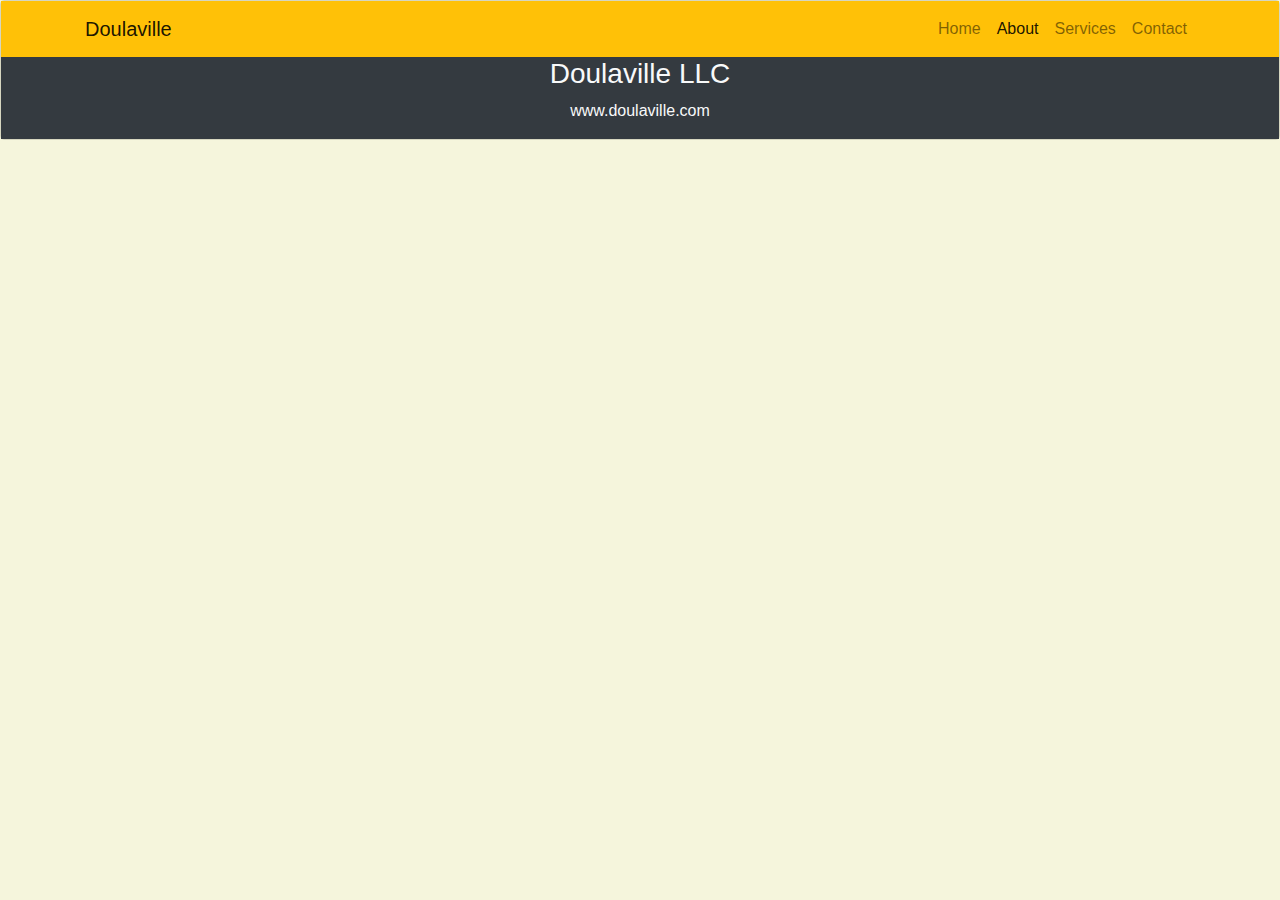
==== about.html @ 0a19f449 "Update webpages" ====
<!DOCTYPE html>
<html lang="en">

<head>
    <meta charset="UTF-8" />
    <meta name="viewport" content="width=device-width, initial-scale=1.0" />
    <link rel="stylesheet" href="Team_1_First_Project/assets/style.css">
    <link rel="stylesheet" href="https://stackpath.bootstrapcdn.com/bootstrap/4.4.1/css/bootstrap.min.css"
        integrity="sha384-Vkoo8x4CGsO3+Hhxv8T/Q5PaXtkKtu6ug5TOeNV6gBiFeWPGFN9MuhOf23Q9Ifjh" crossorigin="anonymous">

    <title>Project 1</title>
</head>

<body class="card" style="background-color: beige;">
    <nav class="navbar navbar-expand-lg navbar-light bg-warning ">
        <div class="container">
            <button class="navbar-toggler" type="button" data-toggle="collapse" data-target="#navbarTogglerDemo03"
                aria-controls="navbarTogglerDemo03" aria-expanded="false" aria-label="Toggle navigation">
                <span class="navbar-toggler-icon"></span>
            </button>
            <a class="navbar-brand" href="#">Doulaville</a>
            <div class="collapse navbar-collapse" id="navbarTogglerDemo03">
                <ul class="navbar-nav ml-auto">
                    <li class="nav-item">
                        <a class="nav-link" href="./index.html">Home</a>
                    </li>
                    <li class="nav-item active">
                        <a class="nav-link" href="./about.html">About <span class="sr-only">(current)</span></a>
                    </li>
                    <li class="nav-item">
                        <a class="nav-link" href="./services.html">Services</a>
                    </li>
                    <li class="nav-item">
                        <a class="nav-link" href="./contact.html">Contact</a>
                    </li>
                </ul>
            </div>
        </div>
    </nav>

    <!-- <body>
    <nav class=" bg-warning ">
        <h3>Doulaville</h3>
        <div class="collapse navbar-collapse" id="navbarNav">
            <ul class="navbar-nav ml-auto">
                <!-<li class="nav-item active">
          <a class="nav-link" href="index.html">Start Here <span class="sr-only">(current)</span></a>
        </li> -->
    <!-- <li class="nav-item">
                    <a class="nav-link" href="./index.html">Home</a>
                </li>
                <li class="nav-item">
                    <a class="nav-link" href="./about.html">About</a>
                </li>
                <li class="nav-item">
                    <a class="nav-link" href="./services.html">Services</a>
                </li>
                <li class="nav-item">
                    <a class="nav-link" href="./contact.html">Contact</a>
                </li>

            </ul>
        </div> -->
    <!-- <ul class=" list list-unstyled list-inline-item nav justify-content-end">
            <a href="index.html">Home</a>
            <a href="./about.html">About</a>
            <a href="./services.html">Services</a>
            <a href="./about.html">contact</a>
        </ul>
    </nav> -->
    <footer class="bg-dark text-light fixed-buttom">

        <h3 class="text-center">Doulaville LLC</h3>
        <p class="text-center">www.doulaville.com</p>
    </footer>


</body>

</html>
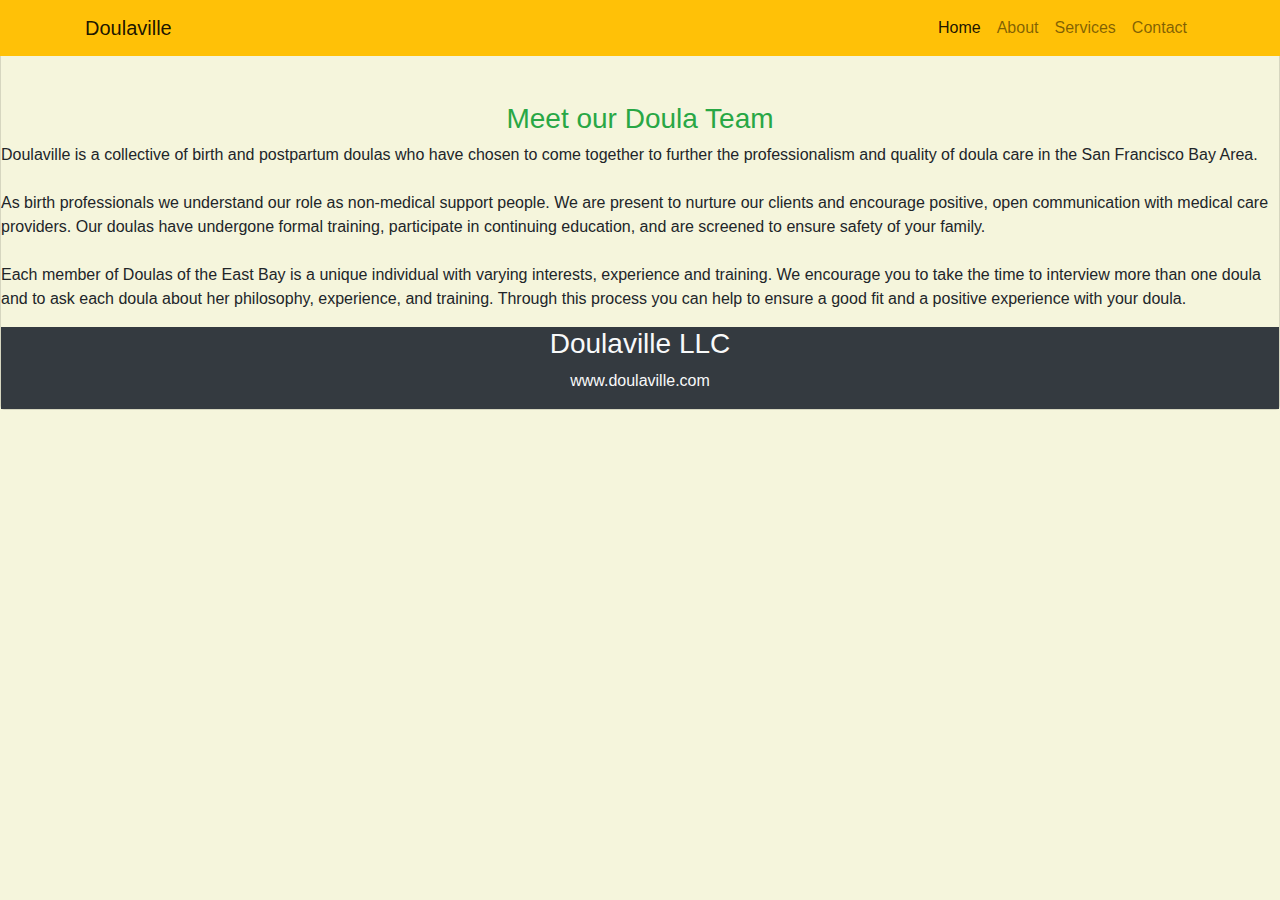
==== commit 6cfd8086: "Merge pull request #15 from shakymary/master" ====
--- a/about.html
+++ b/about.html
@@ -12,7 +12,7 @@
 </head>
 
 <body class="card" style="background-color: beige;">
-    <nav class="navbar navbar-expand-lg navbar-light bg-warning ">
+    <nav class="navbar navbar-expand-lg navbar-light bg-warning fixed-top ">
         <div class="container">
             <button class="navbar-toggler" type="button" data-toggle="collapse" data-target="#navbarTogglerDemo03"
                 aria-controls="navbarTogglerDemo03" aria-expanded="false" aria-label="Toggle navigation">
@@ -21,11 +21,11 @@
             <a class="navbar-brand" href="#">Doulaville</a>
             <div class="collapse navbar-collapse" id="navbarTogglerDemo03">
                 <ul class="navbar-nav ml-auto">
+                    <li class="nav-item active">
+                        <a class="nav-link" href="./index.html">Home <span class="sr-only">(current)</span></a>
+                    </li>
                     <li class="nav-item">
-                        <a class="nav-link" href="./index.html">Home</a>
-                    </li>
-                    <li class="nav-item active">
-                        <a class="nav-link" href="./about.html">About <span class="sr-only">(current)</span></a>
+                        <a class="nav-link" href="./about.html">About</a>
                     </li>
                     <li class="nav-item">
                         <a class="nav-link" href="./services.html">Services</a>
@@ -38,36 +38,35 @@
         </div>
     </nav>
 
-    <!-- <body>
-    <nav class=" bg-warning ">
-        <h3>Doulaville</h3>
-        <div class="collapse navbar-collapse" id="navbarNav">
-            <ul class="navbar-nav ml-auto">
-                <!-<li class="nav-item active">
-          <a class="nav-link" href="index.html">Start Here <span class="sr-only">(current)</span></a>
-        </li> -->
-    <!-- <li class="nav-item">
-                    <a class="nav-link" href="./index.html">Home</a>
-                </li>
-                <li class="nav-item">
-                    <a class="nav-link" href="./about.html">About</a>
-                </li>
-                <li class="nav-item">
-                    <a class="nav-link" href="./services.html">Services</a>
-                </li>
-                <li class="nav-item">
-                    <a class="nav-link" href="./contact.html">Contact</a>
-                </li>
+    <div>
+        <div class="img-container">
+            <img src="./assets/images/community.jpg" class="img-fluid " alt="Responsive image">
+        </div>
 
-            </ul>
-        </div> -->
-    <!-- <ul class=" list list-unstyled list-inline-item nav justify-content-end">
-            <a href="index.html">Home</a>
-            <a href="./about.html">About</a>
-            <a href="./services.html">Services</a>
-            <a href="./about.html">contact</a>
-        </ul>
-    </nav> -->
+        <p class="lead text-justify container">
+            <br>
+            <br>
+            <h3 class="text-success text-center">Meet our Doula Team</h3>
+            Doulaville is a collective of birth and postpartum doulas who have chosen to come together to further the
+            professionalism and quality of doula care in the San Francisco Bay Area.
+            <br>
+            <br>
+
+            As birth professionals we understand our role as non-medical support people. We are present to nurture our
+            clients and encourage positive, open communication with medical care providers. Our doulas have undergone
+            formal training, participate in continuing education, and are screened to ensure safety of your family.
+            <br>
+            <br>
+
+            Each member of Doulas of the East Bay is a unique individual with varying interests, experience and
+            training. We encourage you to take the time to interview more than one doula and to ask each doula about her
+            philosophy, experience, and training. Through this process you can help to ensure a good fit and a
+            positive experience with your doula.
+
+
+
+        </p>
+    </div>
     <footer class="bg-dark text-light fixed-buttom">
 
         <h3 class="text-center">Doulaville LLC</h3>
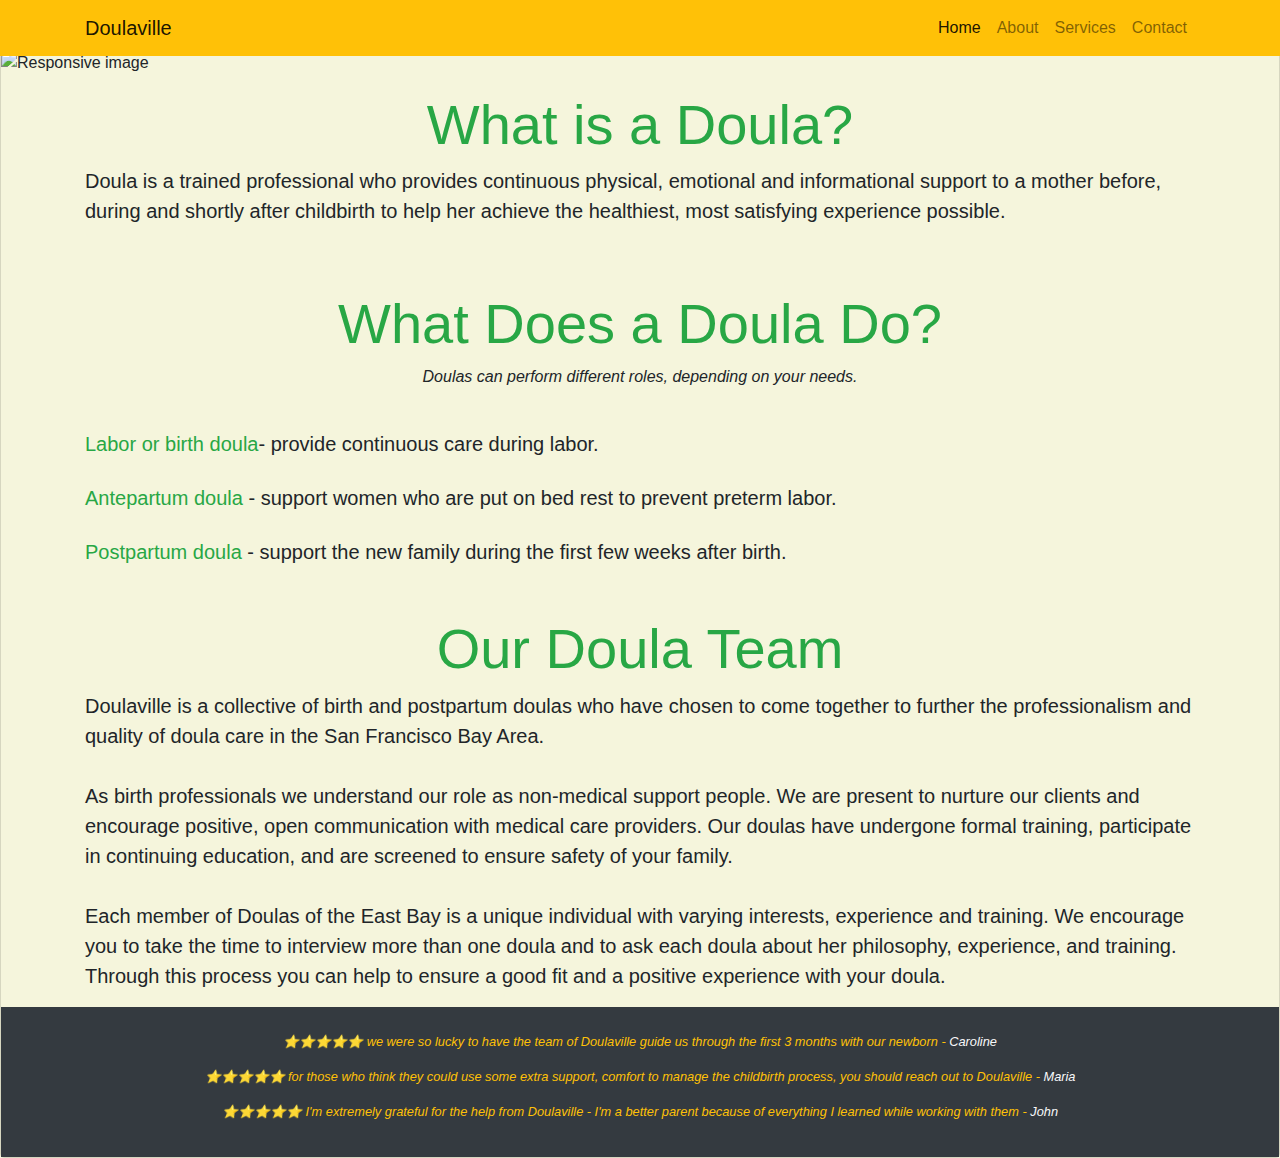
==== commit 64a9f4f2: "Merge pull request #11 from TracyVy/master" ====
--- a/about.html
+++ b/about.html
@@ -8,7 +8,7 @@
     <link rel="stylesheet" href="https://stackpath.bootstrapcdn.com/bootstrap/4.4.1/css/bootstrap.min.css"
         integrity="sha384-Vkoo8x4CGsO3+Hhxv8T/Q5PaXtkKtu6ug5TOeNV6gBiFeWPGFN9MuhOf23Q9Ifjh" crossorigin="anonymous">
 
-    <title>Project 1</title>
+    <title>About</title>
 </head>
 
 <body class="card" style="background-color: beige;">
@@ -39,40 +39,94 @@
     </nav>
 
     <div>
-        <div class="img-container">
-            <img src="./assets/images/community.jpg" class="img-fluid " alt="Responsive image">
+        <div class="img-container ">
+            <img src="./assets/images/Untitled design-2.jpeg" class="img-fluid " alt="Responsive image"
+                style="width: 100%;margin-top: 50px;">
+        </div>
+        
+        <div class="container">
+            <p class="lead text-justify container">
+                <h3 class="text-success text-center display-4">What is a Doula?</h3>
+                <p class="lead"> Doula is a trained professional who provides continuous physical, emotional and
+                    informational support
+                    to a mother before, during and shortly after childbirth to help her achieve the healthiest, most
+                    satisfying experience possible.</p>
+                <br>
+                <br>
+
+                <h3 class="text-center text-success display-4">What Does a Doula Do?</h3>
+                <p class="text-center font-weight-lighter "><em>Doulas can perform different roles, depending on your
+                        needs.</em>
+                </p>
+
+                <br>
+                <span class="text-success lead">
+                    Labor or birth doula</span><span class="lead">- provide continuous care during labor.</span>
+                <br>
+                <br>
+                <span class="text-success lead">
+
+                    Antepartum doula
+                </span><span class="lead">- support women who are put on bed rest to prevent preterm labor. </span>
+                <br>
+                <br>
+                <span class="text-success lead">
+                    Postpartum doula
+                </span><span class="lead">- support the new family during the first few weeks after birth.</span>
+                <br>
+
+                <br>
+                <br>
+
+                <h3 class="text-success text-center display-4">Our Doula Team</h3>
+                <p class="lead ">Doulaville is a collective of birth and postpartum doulas who have
+                    chosen
+                    to come together to further
+                    the
+                    professionalism and quality of doula care in the San Francisco Bay Area.
+                    <br>
+
+                    <br>
+                    As birth professionals we understand our role as non-medical support people. We are present to
+                    nurture
+                    our
+                    clients and encourage positive, open communication with medical care providers. Our doulas have
+                    undergone
+                    formal training, participate in continuing education, and are screened to ensure safety of your
+                    family.
+                    <br>
+                    <br>
+
+                    Each member of Doulas of the East Bay is a unique individual with varying interests, experience and
+                    training. We encourage you to take the time to interview more than one doula and to ask each doula
+                    about
+                    her
+                    philosophy, experience, and training. Through this process you can help to ensure a good fit and a
+                    positive experience with your doula.
+                </p>
         </div>
 
-        <p class="lead text-justify container">
-            <br>
-            <br>
-            <h3 class="text-success text-center">Meet our Doula Team</h3>
-            Doulaville is a collective of birth and postpartum doulas who have chosen to come together to further the
-            professionalism and quality of doula care in the San Francisco Bay Area.
-            <br>
-            <br>
-
-            As birth professionals we understand our role as non-medical support people. We are present to nurture our
-            clients and encourage positive, open communication with medical care providers. Our doulas have undergone
-            formal training, participate in continuing education, and are screened to ensure safety of your family.
-            <br>
-            <br>
-
-            Each member of Doulas of the East Bay is a unique individual with varying interests, experience and
-            training. We encourage you to take the time to interview more than one doula and to ask each doula about her
-            philosophy, experience, and training. Through this process you can help to ensure a good fit and a
-            positive experience with your doula.
-
-
-
-        </p>
-    </div>
-    <footer class="bg-dark text-light fixed-buttom">
-
-        <h3 class="text-center">Doulaville LLC</h3>
-        <p class="text-center">www.doulaville.com</p>
-    </footer>
-
+        <footer class="bg-dark text-light fixed-buttom" style="padding-bottom: 20px;">
+            <p class="text-center small text-warning" style="padding-top: 25px;"><em>⭐️⭐️⭐️⭐️⭐️ we were so lucky to
+                    have the team of
+                    Doulaville
+                    guide us through the first 3 months with our newborn - <span class="text-light">Caroline</span></em>
+            </p>
+            </p>
+            <p class="text-center small text-warning" style="padding-top: px;"><em>⭐️⭐️⭐️⭐️⭐️ for those who think they
+                    could use some
+                    extra support, comfort to manage the childbirth process, you should
+                    reach out to Doulaville - <span class="text-light">Maria</span></em></p>
+            </p>
+            <p class="text-center small text-warning" style="padding-top: px;"><em>⭐️⭐️⭐️⭐️⭐️ I'm extremely grateful for
+                    the help
+                    from Doulaville - I'm a better parent because of everything I learned while working with
+                    them - <span class="text-light">John</span></em></p>
+            </p>
+            <h3 class="text-center" style="padding-top: px;">
+            </h3>
+            <p class="text-center"></p>
+        </footer>
 
 </body>
 
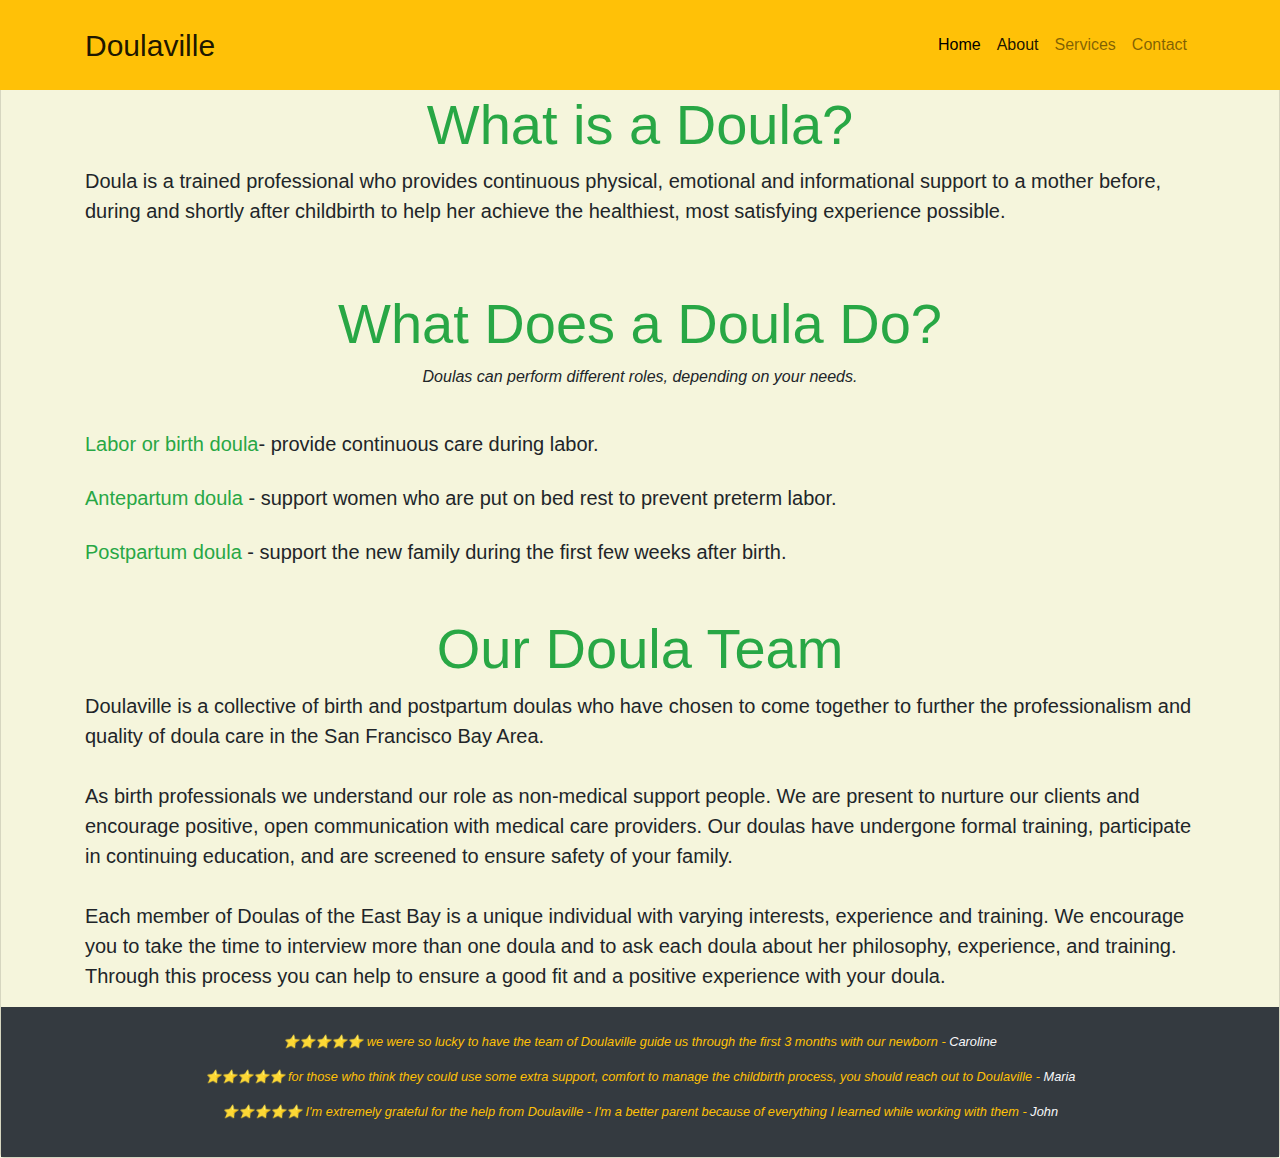
==== commit 2d363d65: "added more content" ====
--- a/about.html
+++ b/about.html
@@ -4,28 +4,27 @@
 <head>
     <meta charset="UTF-8" />
     <meta name="viewport" content="width=device-width, initial-scale=1.0" />
-    <link rel="stylesheet" href="Team_1_First_Project/assets/style.css">
     <link rel="stylesheet" href="https://stackpath.bootstrapcdn.com/bootstrap/4.4.1/css/bootstrap.min.css"
-        integrity="sha384-Vkoo8x4CGsO3+Hhxv8T/Q5PaXtkKtu6ug5TOeNV6gBiFeWPGFN9MuhOf23Q9Ifjh" crossorigin="anonymous">
+        integrity="sha384-Vkoo8x4CGsO3+Hhxv8T/Q5PaXtkKtu6ug5TOeNV6gBiFeWPGFN9MuhOf23Q9Ifjh" crossorigin="anonymous" />
 
-    <title>About</title>
+    <title>Doulaville LLC</title>
 </head>
 
 <body class="card" style="background-color: beige;">
-    <nav class="navbar navbar-expand-lg navbar-light bg-warning fixed-top ">
+    <nav class="navbar navbar-expand-lg navbar-light bg-warning fixed-top " style="height: 90px;">
         <div class="container">
             <button class="navbar-toggler" type="button" data-toggle="collapse" data-target="#navbarTogglerDemo03"
                 aria-controls="navbarTogglerDemo03" aria-expanded="false" aria-label="Toggle navigation">
                 <span class="navbar-toggler-icon"></span>
             </button>
-            <a class="navbar-brand" href="#">Doulaville</a>
+            <a class="navbar-brand" style=" font-size: 30px;" href="#">Doulaville</a>
             <div class="collapse navbar-collapse" id="navbarTogglerDemo03">
                 <ul class="navbar-nav ml-auto">
+                    <li class="nav-item ">
+                        <a class="nav-link" style="color:#000000;" href="./index.html">Home</a>
+                    </li>
                     <li class="nav-item active">
-                        <a class="nav-link" href="./index.html">Home <span class="sr-only">(current)</span></a>
-                    </li>
-                    <li class="nav-item">
-                        <a class="nav-link" href="./about.html">About</a>
+                        <a class="nav-link" href="./about.html">About<span class="sr-only">(current)</span></a>
                     </li>
                     <li class="nav-item">
                         <a class="nav-link" href="./services.html">Services</a>
@@ -43,7 +42,7 @@
             <img src="./assets/images/Untitled design-2.jpeg" class="img-fluid " alt="Responsive image"
                 style="width: 100%;margin-top: 50px;">
         </div>
-        
+
         <div class="container">
             <p class="lead text-justify container">
                 <h3 class="text-success text-center display-4">What is a Doula?</h3>
@@ -127,7 +126,14 @@
             </h3>
             <p class="text-center"></p>
         </footer>
-
+        <script src="https://code.jquery.com/jquery-3.5.1.min.js"
+            integrity="sha256-9/aliU8dGd2tb6OSsuzixeV4y/faTqgFtohetphbbj0=" crossorigin="anonymous"></script>
+        <script src="https://cdn.jsdelivr.net/npm/popper.js@1.16.0/dist/umd/popper.min.js"
+            integrity="sha384-Q6E9RHvbIyZFJoft+2mJbHaEWldlvI9IOYy5n3zV9zzTtmI3UksdQRVvoxMfooAo" crossorigin="anonymous">
+        </script>
+        <script src="https://stackpath.bootstrapcdn.com/bootstrap/4.4.1/js/bootstrap.min.js"
+            integrity="sha384-wfSDF2E50Y2D1uUdj0O3uMBJnjuUD4Ih7YwaYd1iqfktj0Uod8GCExl3Og8ifwB6" crossorigin="anonymous">
+        </script>
 </body>
 
 </html>